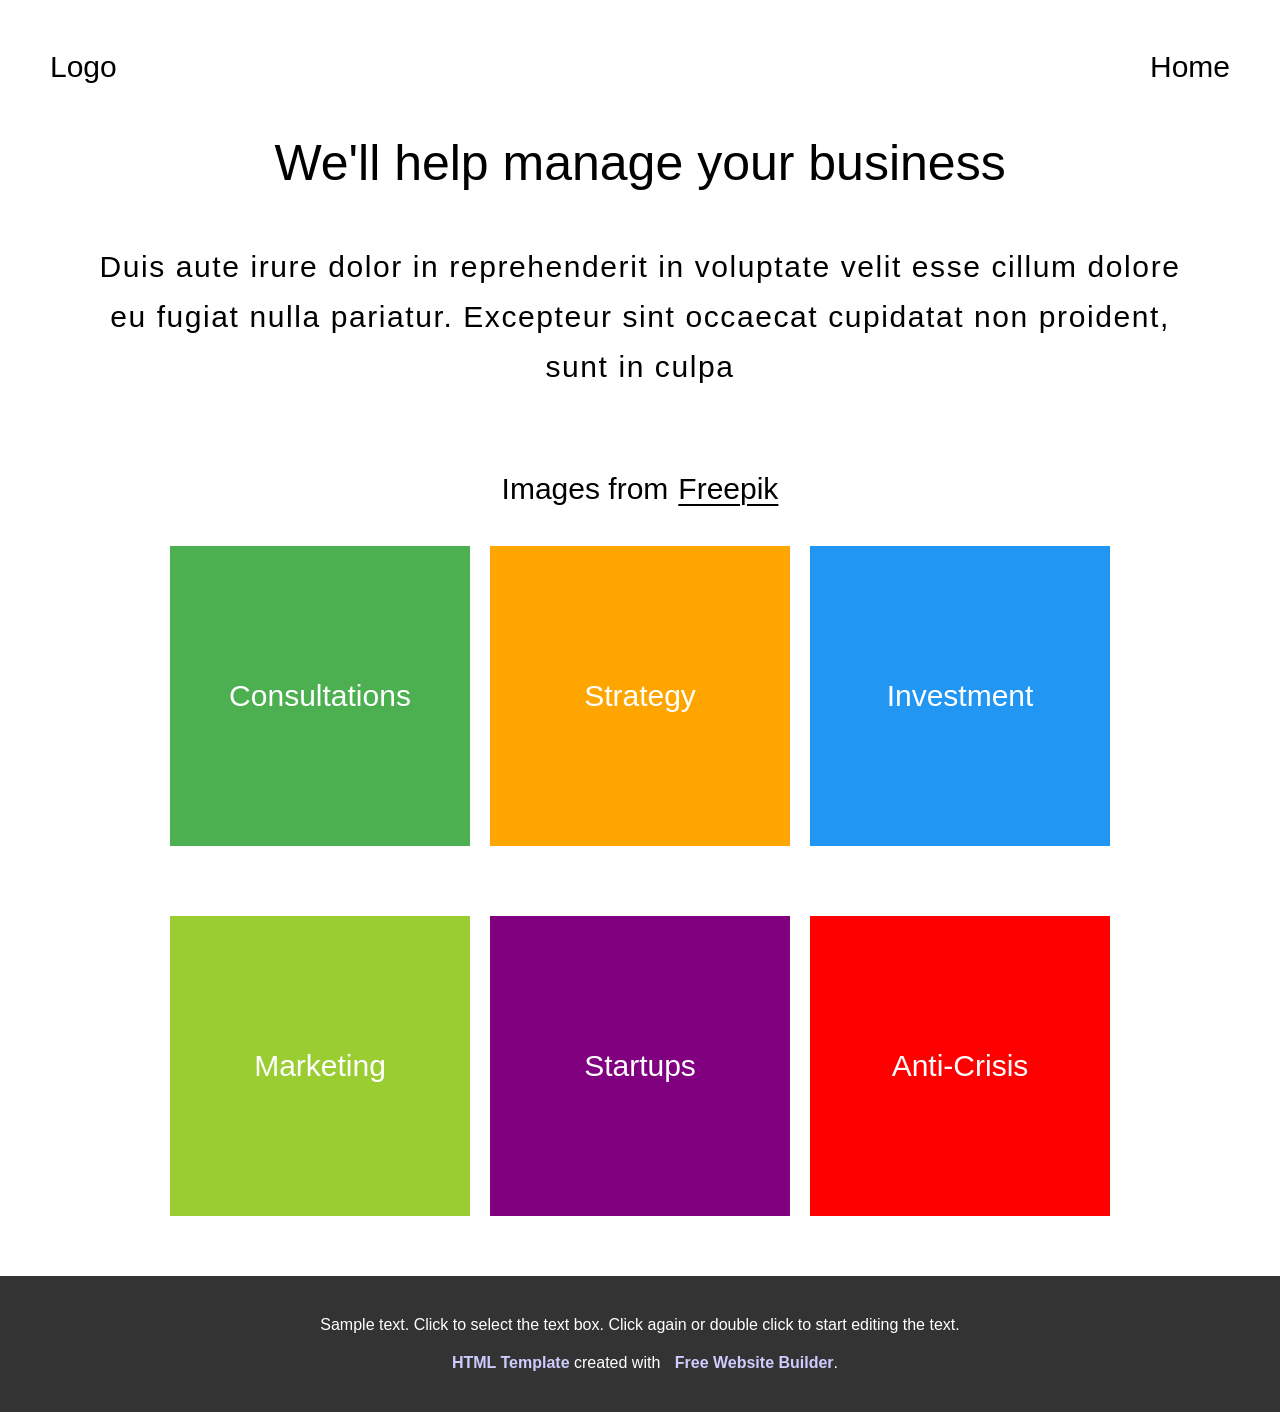
==== index.html @ 32172f23 "Update and rename html.html to index.html" ====
<!DOCTYPE html>
<html lang="en">
<head>
    <meta charset="UTF-8">
    <meta name="viewport" content="width=device-width, initial-scale=1.0">
    <title>KT1</title>
    <link rel="stylesheet" href="/css.css">
</head>
<body>
    <div class = "header">
    <div class="logo">Logo</div>
    <div class="right-header">Home</div>
    </div>

    <div class = "center-text">We'll help manage your business</div>
    <div class = "center-text1">
    <p>Duis aute irure dolor in reprehenderit in voluptate velit esse cillum dolore <br>
    eu fugiat nulla pariatur. Excepteur sint occaecat cupidatat non proident,<br>
    sunt in culpa</p>
    </div>
    <div class = "center-text2">
        <p>Images from</p>
        <a href="https://www.freepik.com/photos/business" >Freepik</a>
    </div>
    <div class = "main">
    <div class = "block1"><p>Consultations</p></div>
    <div class = "block2"><p>Strategy</p></div>
    <div class = "block3"><p>Investment</p></div>
</div>
<div class = "main">
    <div class = "block4"><p>Marketing</p></div>
    <div class = "block5"><p>Startups</p></div>
    <div class = "block6"><p>Anti-Crisis</p></div>
</div>
<footer class="footer">
    <p>Sample text. Click to select the text box. Click again or double click to start editing the text.</p>
    <p><a href="#">HTML Template</a> created with <a href="#">Free Website Builder</a>.</p>
</footer>
</body>
</html>
---- css.css ----
body {     
  margin: 0;
  font-family: Arial, sans-serif;
}
.header { 
  display: flex;    
  flex-direction: baseline;
  justify-content: space-between;    
  padding: 50px;
}
.logo {    
   font-size: 30px;
}
.right-header {     
  font-size: 30px;
}
.center-text {     
  display: flex;
  justify-content: center;   
  align-items: center; 
  font-size: 50px;
}
.center-text1 {     
  display: flex;
  justify-content: center;    
  text-align: center;
  font-size: 30px;    
  padding: 20px;
  letter-spacing: 0.1ex;    
  line-height: 50px;
}
.center-text2 {     
  display: flex;
  justify-content: center;   
  align-items: center;
  font-size: 30px;
}

a {
  padding-left: 10px;    
  text-decoration-line: underline;
  color: black;    
  text-decoration-thickness: 1.5px;
  text-underline-offset: 5px;
}

.main { 
  display: flex;    
  flex-wrap: wrap;
  justify-content: center;
  padding-bottom: 50px;
}

.block1, .block2, .block3, .block4, .block5, .block6 { 
  display: flex;  
  justify-content: center;
  align-items: center;    
  height: 300px;
  width: 300px;
  margin: 10px;    
  font-size: 30px;
  color: white;
  transition: transform 0.3s, box-shadow 0.3s;    
  text-align: center;
}
.block1:hover, .block2:hover, .block3:hover, .block4:hover, .block5:hover, .block6:hover {
  transform: scale(1.05);
  box-shadow: 0 8px 16px rgba(0, 0, 0, 0.2);}
.block1 { 
  background-color: #4CAF50; 
}
.block2 { 
  background-color: #FFA500; 
}
.block3 {     background-color: #2196F3; 
}
.block4 {     background-color: yellowgreen; 
}
.block5 {     background-color: purple; 
}
.block6 {     background-color: red; 
}
.footer {
  text-align: center;  
  background-color: #333333;
  color: #ffffff;   
  padding: 20px;
}
.footer p {    margin: 20px 0;
}
.footer a {  
    color: #ccccff;
  text-decoration: none; 
     font-weight: bold;
}
.footer a:hover {
  color: #ffcc00; }

@media screen and (max-width: 768px) {   
  .header {       
     flex-direction: row;
      justify-content: space-between;  
      padding: 20px;
  }
    .logo, .right-header {
      font-size: 24px;  
      }
  .center-text {        font-size: 30px;
  }
  .center-text1 {        font-size: 20px;
  }
  .center-text2 {        font-size: 20px;
  }

  .main {      
      flex-direction: row;
      flex-wrap: nowrap;  
      justify-content: space-evenly;
  }
    .block1, .block2, .block3, .block4, .block5, .block6 {
      width: 150px;   
     height: 150px;
      font-size: 18px;    
    }

  .block1, .block2, .block3, .block4, .block5, .block6 {    
        flex: 1 1 16%; 
  }
}
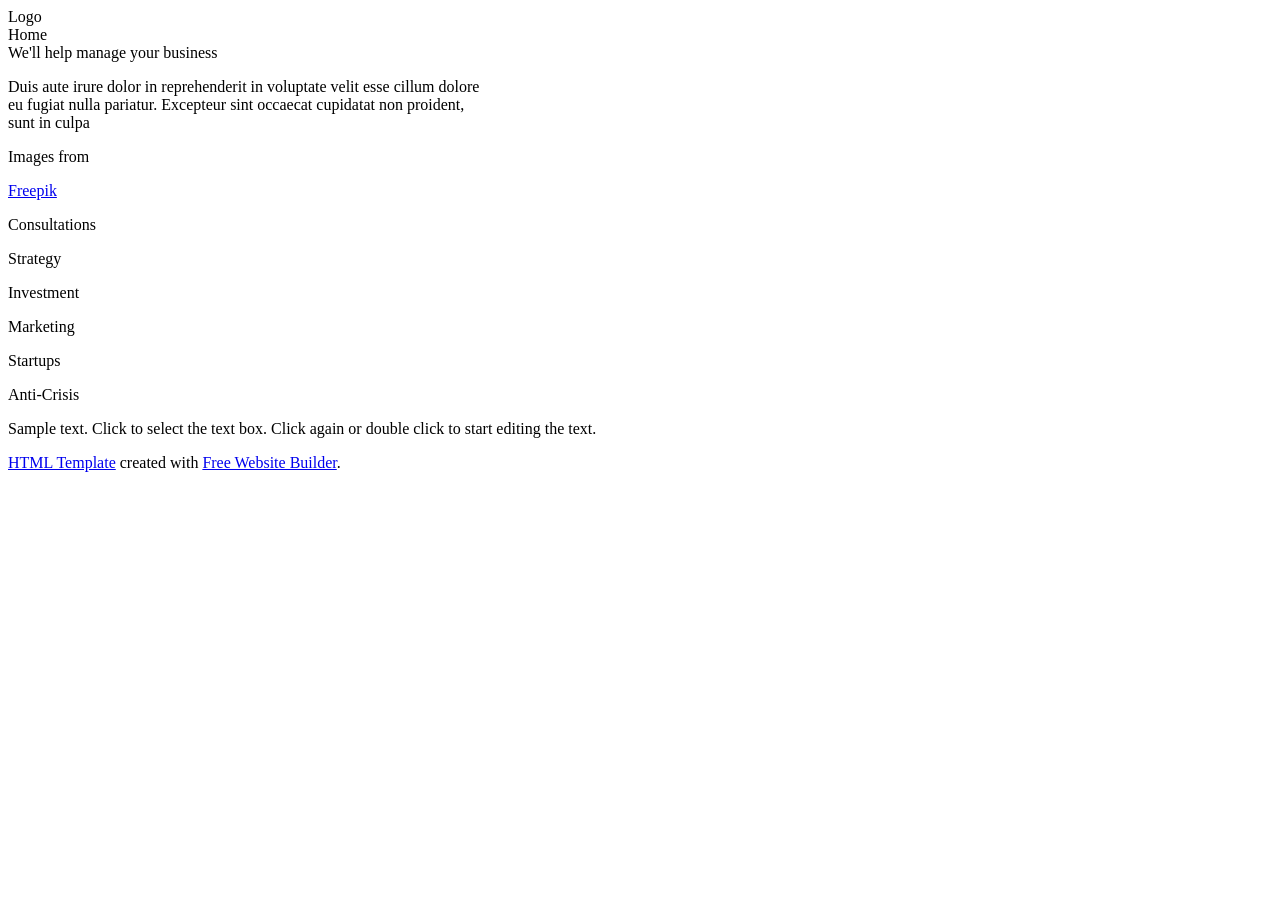
==== commit 69402b19: "Update index.html" ====
--- a/index.html
+++ b/index.html
@@ -4,7 +4,7 @@
     <meta charset="UTF-8">
     <meta name="viewport" content="width=device-width, initial-scale=1.0">
     <title>KT1</title>
-    <link rel="stylesheet" href="/css.css">
+    <link rel="stylesheet" href="css/css.css">
 </head>
 <body>
     <div class = "header">
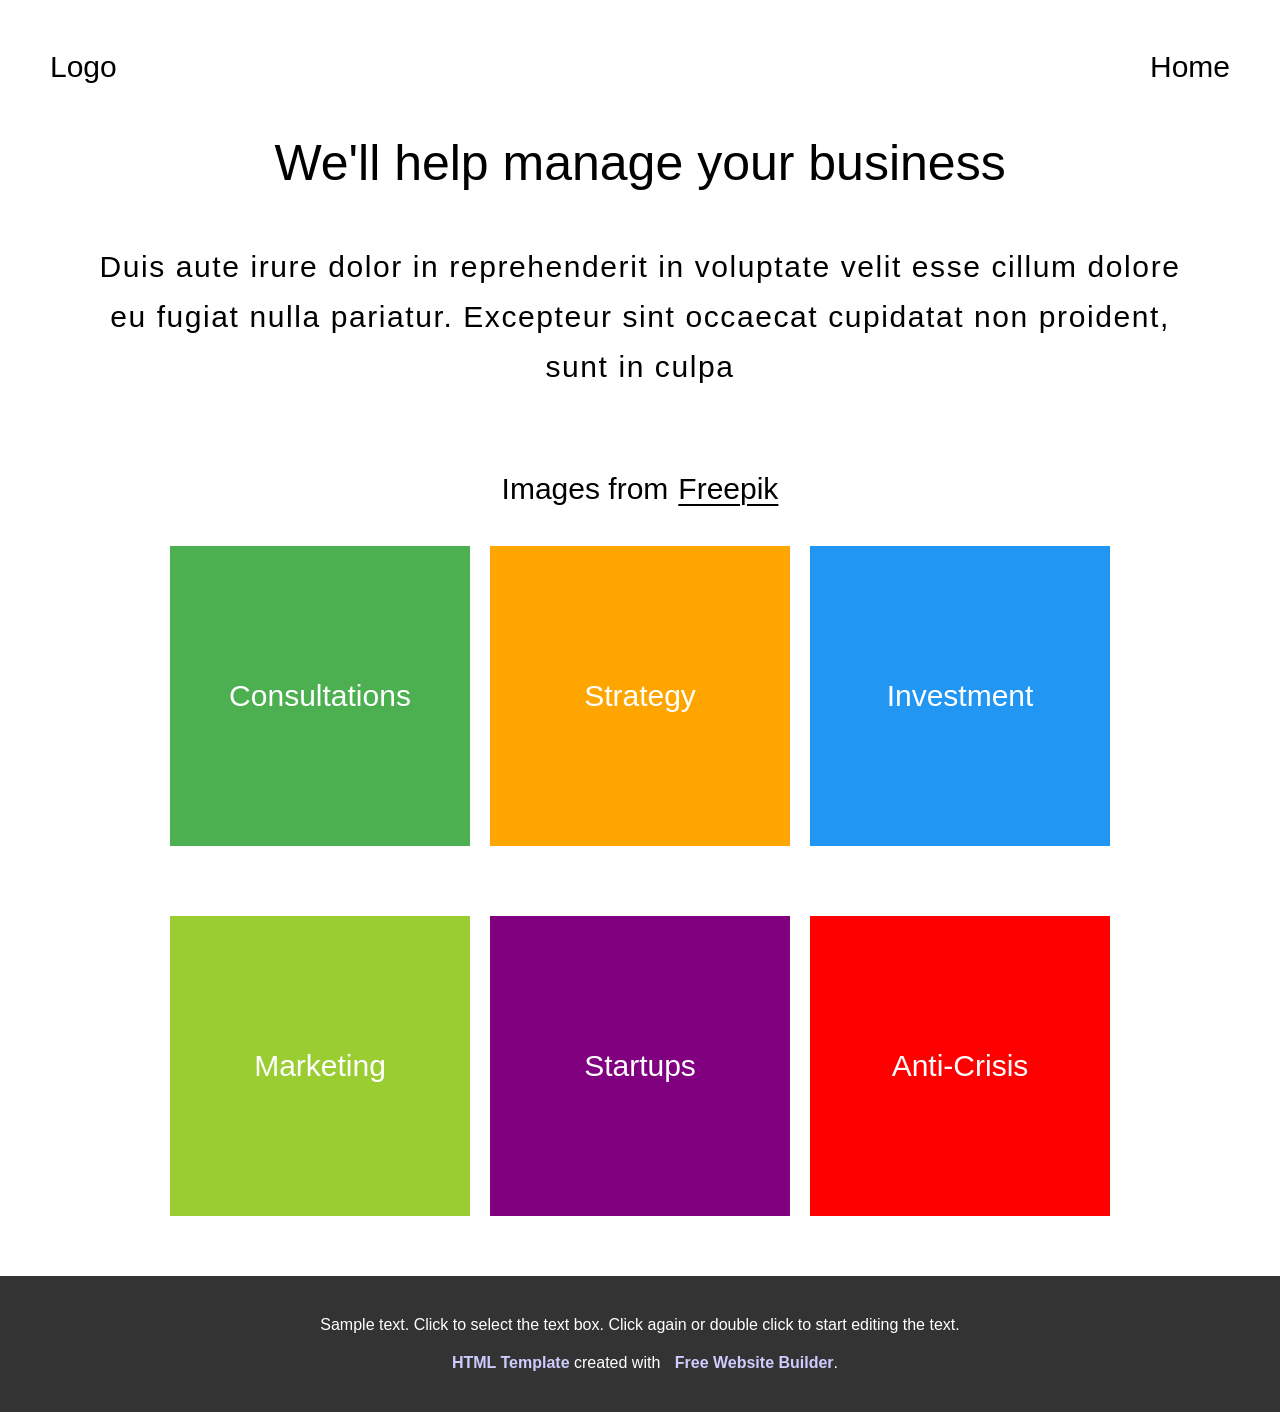
==== commit 0f7f21e0: "Rename Point4.html to index.html" ====
--- a/index.html
+++ b/index.html
@@ -1,40 +1,268 @@
-<!DOCTYPE html>
-<html lang="en">
-<head>
-    <meta charset="UTF-8">
-    <meta name="viewport" content="width=device-width, initial-scale=1.0">
-    <title>KT1</title>
-    <link rel="stylesheet" href="css/css.css">
-</head>
-<body>
-    <div class = "header">
-    <div class="logo">Logo</div>
-    <div class="right-header">Home</div>
-    </div>
-
-    <div class = "center-text">We'll help manage your business</div>
-    <div class = "center-text1">
-    <p>Duis aute irure dolor in reprehenderit in voluptate velit esse cillum dolore <br>
-    eu fugiat nulla pariatur. Excepteur sint occaecat cupidatat non proident,<br>
-    sunt in culpa</p>
-    </div>
-    <div class = "center-text2">
-        <p>Images from</p>
-        <a href="https://www.freepik.com/photos/business" >Freepik</a>
-    </div>
-    <div class = "main">
-    <div class = "block1"><p>Consultations</p></div>
-    <div class = "block2"><p>Strategy</p></div>
-    <div class = "block3"><p>Investment</p></div>
-</div>
-<div class = "main">
-    <div class = "block4"><p>Marketing</p></div>
-    <div class = "block5"><p>Startups</p></div>
-    <div class = "block6"><p>Anti-Crisis</p></div>
-</div>
-<footer class="footer">
-    <p>Sample text. Click to select the text box. Click again or double click to start editing the text.</p>
-    <p><a href="#">HTML Template</a> created with <a href="#">Free Website Builder</a>.</p>
-</footer>
-</body>
-</html>
+<!DOCTYPE html>
+<html lang="en">
+<head>
+    <meta charset="UTF-8">
+    <meta name="viewport" content="width=device-width, initial-scale=1.0">
+    <title>KT1</title>
+    <link rel="stylesheet" href="style.css">
+</head>
+<body>
+    <style>
+        body {     
+    margin: 0;
+    font-family: Arial, sans-serif;
+  }
+  .header { 
+    display: flex;    
+    flex-direction: baseline;
+    justify-content: space-between;    
+    padding: 50px;
+  }
+  .logo {    
+     font-size: 30px;
+  }
+  .right-header {     
+    font-size: 30px;
+  }
+  .center-text {     
+    display: flex;
+    justify-content: center;   
+    align-items: center; 
+    font-size: 50px;
+  }
+  .center-text1 {     
+    display: flex;
+    justify-content: center;    
+    text-align: center;
+    font-size: 30px;    
+    padding: 20px;
+    letter-spacing: 0.1ex;    
+    line-height: 50px;
+  }
+  .center-text2 {     
+    display: flex;
+    justify-content: center;   
+    align-items: center;
+    font-size: 30px;
+  }
+  
+  a {
+    padding-left: 10px;    
+    text-decoration-line: underline;
+    color: black;    
+    text-decoration-thickness: 1.5px;
+    text-underline-offset: 5px;
+  }
+  
+  .main { 
+    display: flex;    
+    flex-wrap: wrap;
+    justify-content: center;
+    padding-bottom: 50px;
+  }
+  
+  .block1, .block2, .block3, .block4, .block5, .block6 { 
+    display: flex;  
+    justify-content: center;
+    align-items: center;    
+    height: 300px;
+    width: 300px;
+    margin: 10px;    
+    font-size: 30px;
+    color: white;
+    transition: transform 0.3s, box-shadow 0.3s;    
+    text-align: center;
+  }
+  .block1:hover, .block2:hover, .block3:hover, .block4:hover, .block5:hover, .block6:hover {
+    transform: scale(1.05);
+    box-shadow: 0 8px 16px rgba(0, 0, 0, 0.2);}
+  .block1 { 
+    background-color: #4CAF50; 
+  }
+  .block2 { 
+    background-color: #FFA500; 
+  }
+  .block3 {     background-color: #2196F3; 
+  }
+  .block4 {     background-color: yellowgreen; 
+  }
+  .block5 {     background-color: purple; 
+  }
+  .block6 {     background-color: red; 
+  }
+  .footer {
+    text-align: center;  
+    background-color: #333333;
+    color: #ffffff;   
+    padding: 20px;
+  }
+  .footer p {    margin: 20px 0;
+  }
+  .footer a {  
+      color: #ccccff;
+    text-decoration: none; 
+       font-weight: bold;
+  }
+  .footer a:hover {
+    color: #ffcc00; }
+  
+  @media screen and (max-width: 768px) {   
+    .header {       
+       flex-direction: row;
+        justify-content: space-between;  
+        padding: 20px;
+    }
+      .logo, .right-header {
+        font-size: 24px;  
+        }
+    .center-text {        font-size: 30px;
+    }
+    .center-text1 {        font-size: 20px;
+    }
+    .center-text2 {        font-size: 20px;
+    }
+  
+    .main {      
+        flex-direction: row;
+        flex-wrap: nowrap;  
+        justify-content: space-evenly;
+    }
+      .block1, .block2, .block3, .block4, .block5, .block6 {
+        width: 150px;   
+       height: 150px;
+        font-size: 18px;    
+      }
+  
+    .block1, .block2, .block3, .block4, .block5, .block6 {    
+          flex: 1 1 16%; 
+    }
+  }
+
+
+
+
+  @media screen and (max-width: 1024px) {
+    .header {
+      padding: 20px;
+      flex-direction: column;
+      align-items: center;
+    }
+    .logo, .right-header {
+      font-size: 26px;
+      text-align: center;
+    }
+    .center-text {
+      font-size: 40px;
+    }
+    .center-text1, .center-text2 {
+      font-size: 24px;
+      line-height: 1.5;
+    }
+    .main {
+      flex-direction: column;
+      align-items: center;
+      height: 500px;
+    }
+    .block1, .block2, .block3, .block4, .block5, .block6 {
+      width: 50%; /* Ширина блока - почти вся ширина контейнера */
+      height: 50%;
+      margin: 10px 0; /* Отступы между блоками */
+      font-size: 20px;
+    }
+  }
+  
+  @media screen and (max-width: 768px) {
+    .header {
+      padding: 15px;
+      flex-direction: column;
+      align-items: center;
+    }
+    .logo, .right-header {
+      font-size: 20px;
+      text-align: center;
+    }
+    .center-text {
+      font-size: 30px;
+      text-align: center;
+    }
+    .center-text1, .center-text2 {
+      font-size: 18px;
+      line-height: 1.4;
+      padding: 10px;
+    }
+    .main {
+      flex-direction: column;
+      align-items: center;
+    }
+    .block1, .block2, .block3, .block4, .block5, .block6 {
+      width: 50%; 
+      height: auto;
+      font-size: 18px;
+    }
+  }
+  
+  @media screen and (max-width: 480px) {
+    .header {
+      flex-direction: column;
+      padding: 10px;
+    }
+    .logo, .right-header {
+      font-size: 18px;
+      text-align: center;
+    }
+    .center-text {
+      font-size: 24px;
+      text-align: center;
+    }
+    .center-text1, .center-text2 {
+      font-size: 16px;
+      line-height: 1.4;
+      padding: 5px;
+    }
+    .main {
+      flex-direction: column;
+      align-items: center;
+    }
+    .block1, .block2, .block3, .block4, .block5, .block6 {
+      width: 50%;
+      height: 50%;
+      margin: 5px 0; 
+      font-size: 14px;
+    }
+    .footer {
+      font-size: 14px;
+      padding: 10px;
+    }
+  }
+    </style>
+    <div class = "header">
+    <div class="logo">Logo</div>
+    <div class="right-header">Home</div>
+    </div>
+
+    <div class = "center-text">We'll help manage your business</div>
+    <div class = "center-text1">
+    <p>Duis aute irure dolor in reprehenderit in voluptate velit esse cillum dolore <br>
+    eu fugiat nulla pariatur. Excepteur sint occaecat cupidatat non proident,<br>
+    sunt in culpa</p>
+    </div>
+    <div class = "center-text2">
+        <p>Images from</p>
+        <a href="https://www.freepik.com/photos/business" >Freepik</a>
+    </div>
+    <div class = "main">
+    <div class = "block1"><p>Consultations</p></div>
+    <div class = "block2"><p>Strategy</p></div>
+    <div class = "block3"><p>Investment</p></div>
+</div> 
+<div class = "main">
+    <div class = "block4"><p>Marketing</p></div>
+    <div class = "block5"><p>Startups</p></div>
+    <div class = "block6"><p>Anti-Crisis</p></div>
+</div>
+<footer class="footer">
+    <p>Sample text. Click to select the text box. Click again or double click to start editing the text.</p>
+    <p><a href="#">HTML Template</a> created with <a href="#">Free Website Builder</a>.</p>
+</footer>
+</body>
+</html>
